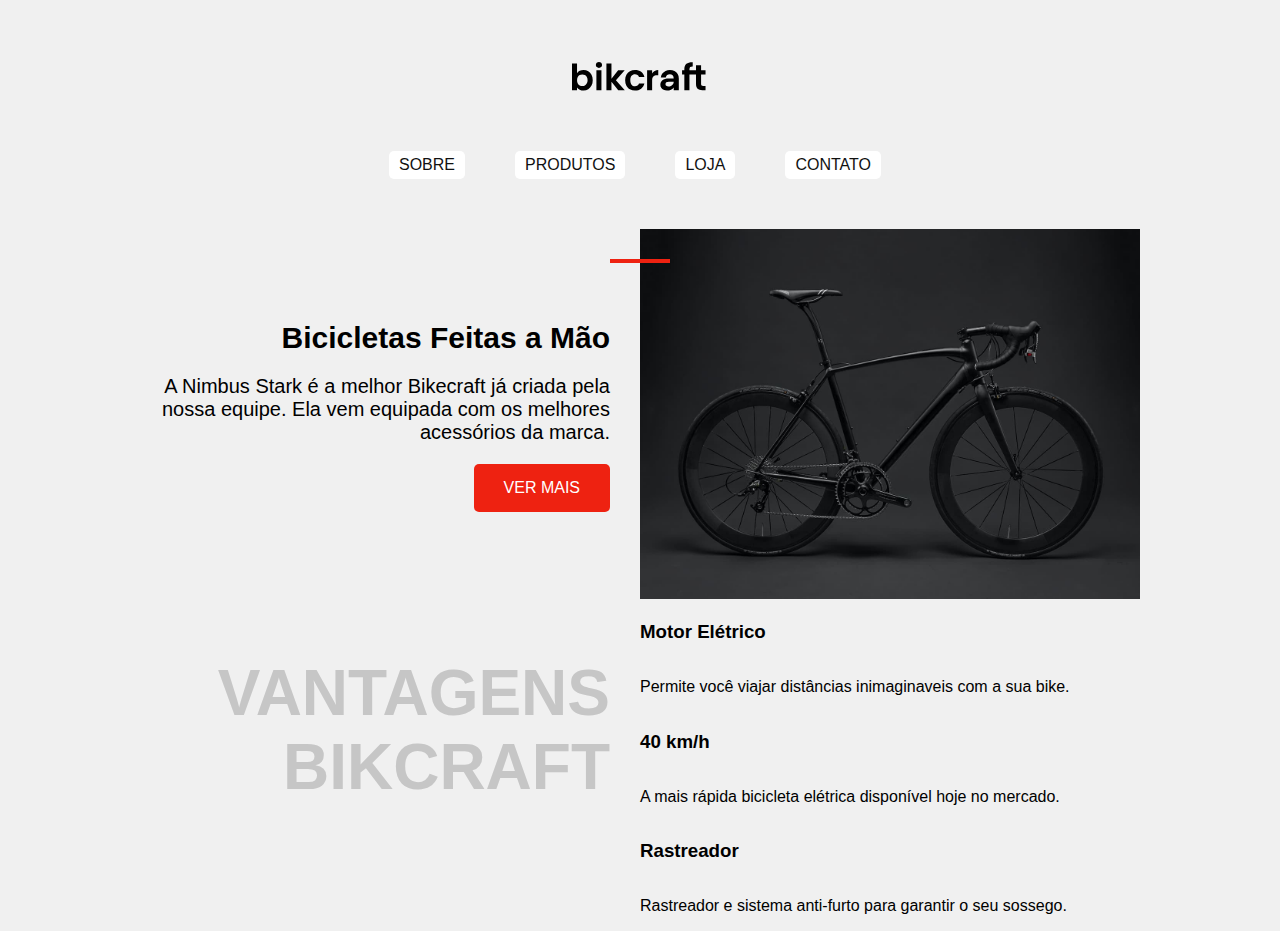
==== 0309-posicionamento-exercicio/index.html @ 821f33c8 "posicionamento grid flex" ====
<!DOCTYPE html>
<html lang="pt-br">
<head>
    <meta charset="UTF-8">
    <meta http-equiv="X-UA-Compatible" content="IE=edge">
    <meta name="viewport" content="width=device-width, initial-scale=1.0">
    <title>Bikecraft</title>

    <link rel="stylesheet" href="style.css">

</head>
<body>
    <header>
        <h1 class="logo"><img src="./img/bikcraft.svg" alt="logo da Bikecraft" title="Logo da Bikecraft"></h1>
        <ul class="menu">
            <li class="item"><a href="#">SOBRE</a></li>
            <li class="item"><a href="#">PRODUTOS</a></li>
            <li class="item"><a href="#">LOJA</a></li>
            <li class="item"><a href="#">CONTATO</a></li>
        </ul>

    </header>

    <main>
        <section class="conteudo">
            <div class="descricao">
                <h2 class="titulo">Bicicletas Feitas a Mão</h2>
                <p class="texto">A Nimbus Stark é a melhor Bikecraft já criada pela nossa equipe. Ela vem equipada com os melhores acessórios da marca.</p>
                <a class="botao" href="#">VER MAIS</a>
            </div>
            <div class="imagem">
                <img class="bicicleta" src="./img/bicicleta.jpg" alt="bicicleta Nimbus Stark">
                <span class="detalhe"></span>
            </div>
            
            <h2 class="vantagens">VANTAGENS BIKCRAFT</h2>
            
            <div class="vantagens__lista">
                <h3>Motor Elétrico</h3>
                <p>Permite você viajar distâncias inimaginaveis com a sua bike.</p>
    
                <h3>40 km/h</h3>
                <p>A mais rápida bicicleta elétrica disponível hoje no mercado.</p>
    
                <h3>Rastreador</h3>
                <p>Rastreador e sistema anti-furto para garantir o seu sossego.</p>
            </div>

        </section>
    </main>

    <footer>
        <!-- <p>Bikcraft. Alguns Direitos Reservados.</p> -->
    </footer>

</body>
</html>
---- 0309-posicionamento-exercicio/style.css ----
body {
    align-items: center;
    background-color: #f0f0f0;
    font-family: Arial, Helvetica, sans-serif;
    margin: 0 auto;
    max-width: 1000px;
}


.logo {
    text-align: center;
    margin-top: 60px;
}

.menu{
    display: flex;
    list-style: none;
    align-items: center;
    justify-content: center;
}   

.menu .item {
    background: white;
    border-radius: 5px;
    font-size: 16px;
    margin-top: 30px;
    margin-right: 50px;
    padding: 5px 10px;
}

.menu .item a {
    text-decoration: none;
    color: #111;
}

.conteudo{
    display: grid;
    grid-template-columns: repeat(2, 1fr);
    margin-top: 50px;
    text-align: right;
}

.bicicleta{
    width: 100%;
}


.descricao{
    display: grid;
    align-content: center;
    justify-content: end;
    padding-right: 30px;

}

.titulo{
    font-size: 30px;
    margin: 0;
}

.texto {
    font-size: 20px;
}

.botao{
    text-align: center;
    background-color: #ee2211;
    color: white;
    text-decoration: none;
    padding: 15px 30px;
    border-radius: 5px;
    place-self: end;

}

.imagem {
    position: relative;
}

.detalhe {
    width: 60px;
    height: 4px;
    background: #e21;
    position: absolute;
    top: 30px;
    right: 470px;
    
}

.vantagens{
    font-size: 64px;
    color: #c6c6c6;
    text-align: right;
    place-items: center;
    padding-right: 30px;
}

.vantagens__lista{
    display: flex;
    flex-direction: column;
    align-items: flex-start;
    justify-content: center;
}
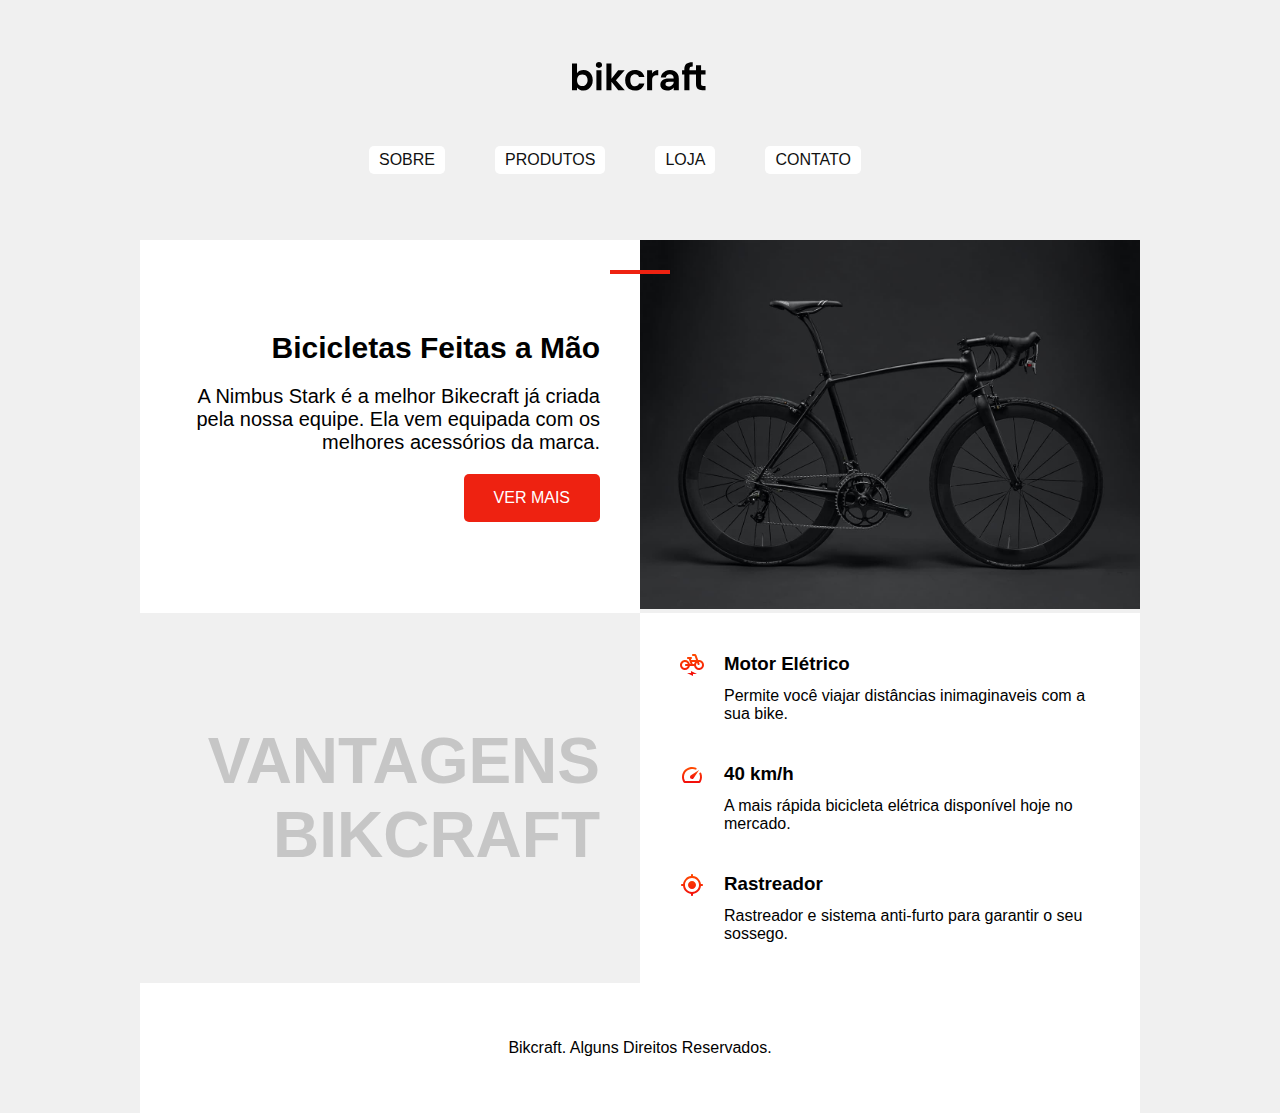
==== commit c5130c94: "concluido" ====
--- a/0309-posicionamento-exercicio/index.html
+++ b/0309-posicionamento-exercicio/index.html
@@ -6,6 +6,7 @@
     <meta name="viewport" content="width=device-width, initial-scale=1.0">
     <title>Bikecraft</title>
 
+    <link rel="stylesheet" href="reset.css">
     <link rel="stylesheet" href="style.css">
 
 </head>
@@ -36,21 +37,35 @@
             <h2 class="vantagens">VANTAGENS BIKCRAFT</h2>
             
             <div class="vantagens__lista">
-                <h3>Motor Elétrico</h3>
-                <p>Permite você viajar distâncias inimaginaveis com a sua bike.</p>
-    
-                <h3>40 km/h</h3>
-                <p>A mais rápida bicicleta elétrica disponível hoje no mercado.</p>
-    
-                <h3>Rastreador</h3>
-                <p>Rastreador e sistema anti-furto para garantir o seu sossego.</p>
+
+                
+                <div class="vantagens-item">
+                    <img src="./img/eletrica.svg" alt="">
+                    <h3>Motor Elétrico</h3>
+                    <p>Permite você viajar distâncias inimaginaveis com a sua bike.</p>
+                </div>
+
+                
+                <div class="vantagens-item">
+                    <img src="./img/velocidade.svg" alt="">
+                    <h3>40 km/h</h3>
+                    <p>A mais rápida bicicleta elétrica disponível hoje no mercado.</p>
+                </div>
+                
+                
+                <div class="vantagens-item">
+                    <img src="./img/rastreador.svg" alt="">
+                    <h3>Rastreador</h3>
+                    <p>Rastreador e sistema anti-furto para garantir o seu sossego.</p>
+                </div>
+                
             </div>
 
         </section>
     </main>
 
-    <footer>
-        <!-- <p>Bikcraft. Alguns Direitos Reservados.</p> -->
+    <footer class="rodape">
+        <p >Bikcraft. Alguns Direitos Reservados.</p>
     </footer>
 
 </body>
--- a/0309-posicionamento-exercicio/style.css
+++ b/0309-posicionamento-exercicio/style.css
@@ -1,4 +1,5 @@
 body {
+    display: grid;
     align-items: center;
     background-color: #f0f0f0;
     font-family: Arial, Helvetica, sans-serif;
@@ -37,7 +38,6 @@
     display: grid;
     grid-template-columns: repeat(2, 1fr);
     margin-top: 50px;
-    text-align: right;
 }
 
 .bicicleta{
@@ -46,10 +46,12 @@
 
 
 .descricao{
+    background-color: #fff;
     display: grid;
     align-content: center;
     justify-content: end;
-    padding-right: 30px;
+    padding: 40px;
+    text-align: right;
 
 }
 
@@ -88,16 +90,39 @@
 }
 
 .vantagens{
+    display: flex;
+    align-items: center;
     font-size: 64px;
     color: #c6c6c6;
+    padding: 40px;
     text-align: right;
-    place-items: center;
-    padding-right: 30px;
 }
 
-.vantagens__lista{
-    display: flex;
-    flex-direction: column;
-    align-items: flex-start;
-    justify-content: center;
+.vantagens__lista {
+    background-color: #fff;
+
+}
+
+    
+
+
+
+.vantagens-item{
+    display: grid;
+    grid-template-columns: auto 1fr;
+    margin: 40px;
+    gap: 10px 20px;
+}
+
+.vantagens-item p {
+    grid-column: 2;
+    margin: 0;
+}
+
+.rodape {
+    width: 100%;
+    text-align: center;
+    padding: 40px;
+    box-sizing: border-box;
+    background-color: #fff;
 }